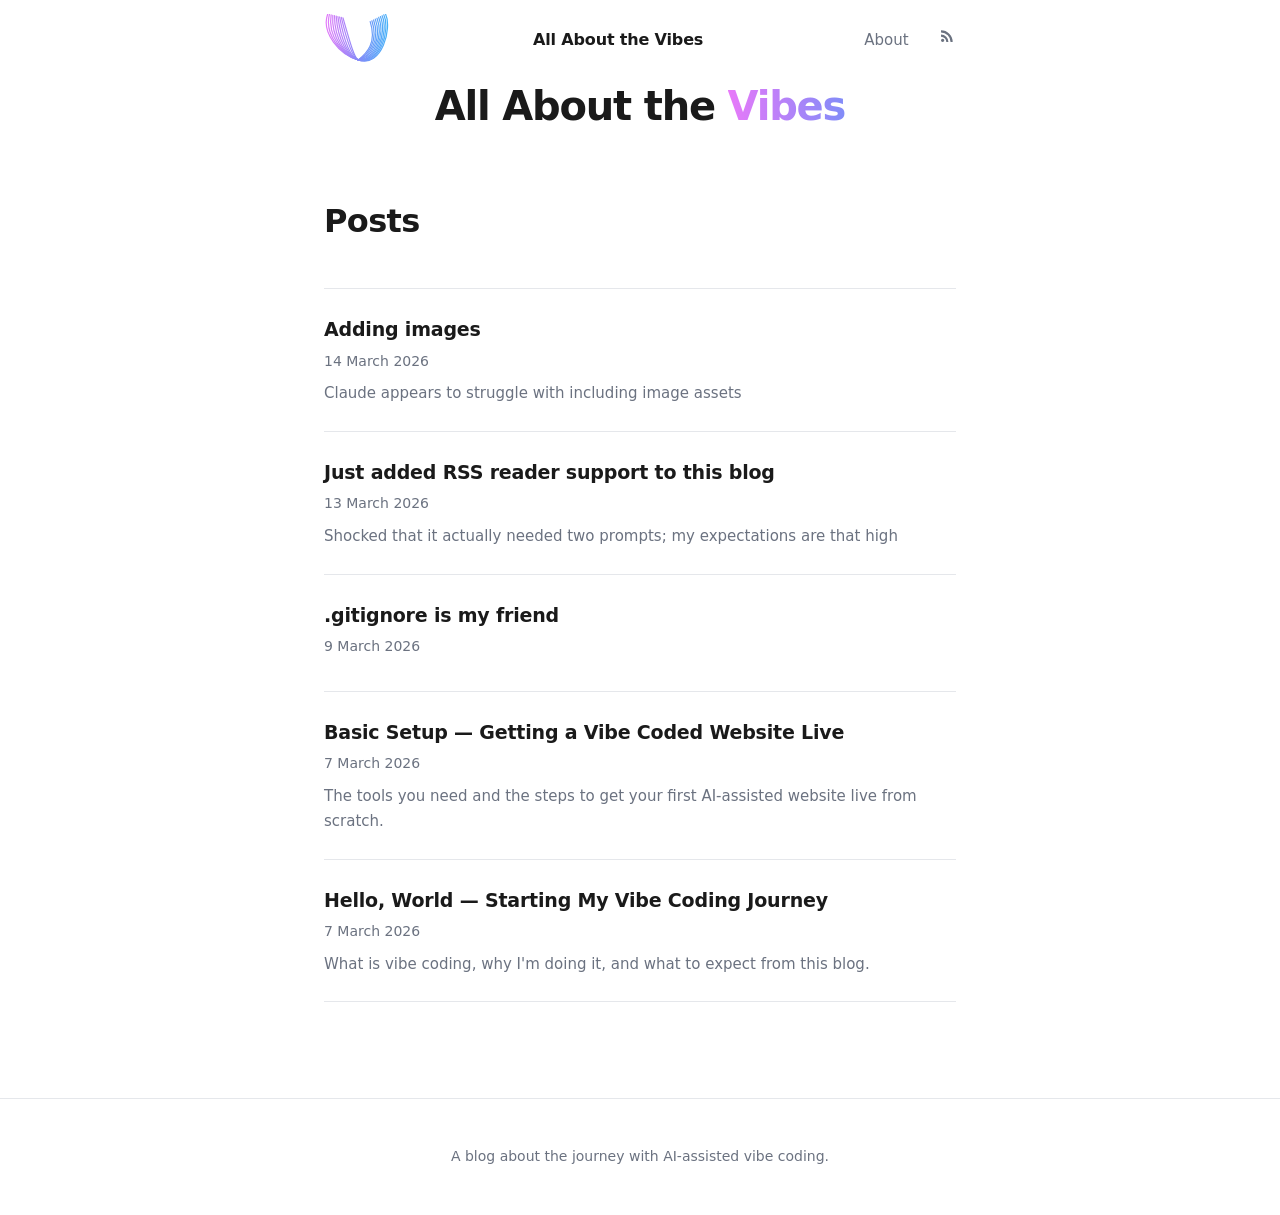
==== index.html @ de1a643d "Revert "Updated branding" This reverts commit 96439f54b0c8fb8f0fc522e39247c77b1d1c86d6." ====
<!doctype html>
<html lang="en">
  <head>
    <meta charset="utf-8" />
    <meta name="viewport" content="width=device-width, initial-scale=1" />
    <title>All About the Vibes</title>
    <link rel="stylesheet" href="/assets/css/styles.css">
    <link rel="alternate" type="application/rss+xml" title="All About the Vibes" href="/feed.xml">
  </head>
  <body>
    <header id="site-header" class="header--expanded">
      <!-- Top bar: V mark (left), site name when collapsed (centre), nav (right) -->
      <div class="header-bar">
        <a href="/" class="logo-mark" aria-label="All About the Vibes">
          <svg class="v-mark" viewBox="0 0 84 60" fill="none" xmlns="http://www.w3.org/2000/svg" aria-hidden="true">
            <defs>
              <linearGradient id="vg" x1="0" y1="0" x2="84" y2="0" gradientUnits="userSpaceOnUse">
                <stop offset="0%" stop-color="#e879f9"/>
                <stop offset="50%" stop-color="#818cf8"/>
                <stop offset="100%" stop-color="#38bdf8"/>
              </linearGradient>
            </defs>
            <!-- Left arm leans outward; right arm has S-curve — asymmetric handwritten V -->
            <path d="M4,0 C-4,22 18,48 40,54 C68,64 80,16 72,0" stroke="url(#vg)" stroke-width="1.4" stroke-linecap="round"/>
            <path d="M6,0.5 C0,24 20,48.5 40,54 C66,62 78,18 70,1" stroke="url(#vg)" stroke-width="1.4" stroke-linecap="round"/>
            <path d="M8,1 C4,26 22,49 40,54 C64,60 76,20 68,2" stroke="url(#vg)" stroke-width="1.4" stroke-linecap="round"/>
            <path d="M10,1.5 C8,28 24,49.5 40,54 C62,58 74,22 66,3" stroke="url(#vg)" stroke-width="1.4" stroke-linecap="round"/>
            <path d="M12,2 C12,30 26,50 40,54 C60,56 72,24 64,4" stroke="url(#vg)" stroke-width="1.4" stroke-linecap="round"/>
            <path d="M14,2.5 C16,32 28,50.5 40,54 C58,54 70,26 62,5" stroke="url(#vg)" stroke-width="1.4" stroke-linecap="round"/>
            <path d="M16,3 C20,34 30,51 40,54 C56,52 68,28 60,6" stroke="url(#vg)" stroke-width="1.4" stroke-linecap="round"/>
            <path d="M18,3.5 C24,36 32,51.5 40,54 C54,50 66,30 58,7" stroke="url(#vg)" stroke-width="1.4" stroke-linecap="round"/>
            <path d="M20,4 C28,38 34,52 40,54 C52,48 64,32 56,8" stroke="url(#vg)" stroke-width="1.4" stroke-linecap="round"/>
            <path d="M22,4.5 C32,40 36,52.5 40,54 C50,46 62,34 54,9" stroke="url(#vg)" stroke-width="1.4" stroke-linecap="round"/>
          </svg>
        </a>
        <span class="header-bar-title">All About the Vibes</span>
        <nav>
          <a href="/about/">About</a>
          <a href="/feed.xml" class="rss-link" title="RSS Feed" aria-label="RSS Feed">
            <svg xmlns="http://www.w3.org/2000/svg" width="18" height="18" viewBox="0 0 24 24" fill="currentColor" aria-hidden="true">
              <path d="M6.18 15.64a2.18 2.18 0 0 1 2.18 2.18C8.36 19.01 7.38 20 6.18 20C4.98 20 4 19.01 4 17.82a2.18 2.18 0 0 1 2.18-2.18M4 4.44A15.56 15.56 0 0 1 19.56 20h-2.83A12.73 12.73 0 0 0 4 7.27V4.44m0 5.66a9.9 9.9 0 0 1 9.9 9.9h-2.83A7.07 7.07 0 0 0 4 12.93V10.1z"/>
            </svg>
          </a>
        </nav>
      </div>
      <!-- Hero title — visible when expanded, collapses on scroll -->
      <div class="header-hero">
        <a href="/" class="site-title-large">All About the <span class="vibes-word">Vibes</span></a>
      </div>
    </header>

    <main class="container">
      <h1 class="page-heading">Posts</h1>
      <ul class="post-list" id="post-list">
        <li class="loading">Loading posts...</li>
      </ul>
    </main>

    <footer>
      <p>A blog about the journey with AI-assisted vibe coding.</p>
    </footer>

    <script>
      async function loadPosts() {
        const list = document.getElementById('post-list');
        try {
          const res = await fetch('/posts/index.json');
          if (!res.ok) throw new Error('Failed to load posts');
          const posts = await res.json();

          if (posts.length === 0) {
            list.innerHTML = '<li class="loading">No posts yet.</li>';
            return;
          }

          list.innerHTML = posts.map(post => `
            <li>
              <a href="/post/?slug=${encodeURIComponent(post.slug)}">
                <p class="post-title">${escapeHtml(post.title)}</p>
                <p class="post-meta">${formatDate(post.date)}</p>
                ${post.description ? `<p class="post-description">${escapeHtml(post.description)}</p>` : ''}
              </a>
            </li>
          `).join('');
        } catch (err) {
          list.innerHTML = '<li class="error">Could not load posts.</li>';
        }
      }

      function formatDate(dateStr) {
        const d = new Date(dateStr + 'T00:00:00');
        return d.toLocaleDateString('en-GB', { year: 'numeric', month: 'long', day: 'numeric' });
      }

      function escapeHtml(str) {
        return str.replace(/&/g, '&amp;').replace(/</g, '&lt;').replace(/>/g, '&gt;').replace(/"/g, '&quot;');
      }

      loadPosts();
    </script>

    <script>
      (function () {
        var header = document.getElementById('site-header');
        window.addEventListener('scroll', function () {
          if (window.scrollY > 30) {
            header.classList.add('header--collapsed');
            header.classList.remove('header--expanded');
          } else {
            header.classList.remove('header--collapsed');
            header.classList.add('header--expanded');
          }
        }, { passive: true });
      })();
    </script>
  </body>
</html>
---- assets/css/styles.css ----
*, *::before, *::after { box-sizing: border-box; }

:root {
  --bg: #ffffff;
  --text: #1a1a1a;
  --muted: #6b7280;
  --accent: #2563eb;
  --border: #e5e7eb;
  --max-width: 680px;
}

body {
  font-family: system-ui, -apple-system, sans-serif;
  background: var(--bg);
  color: var(--text);
  margin: 0;
  padding: 0;
  line-height: 1.7;
  font-size: 1.0625rem;
}

/* Layout */
.container {
  max-width: var(--max-width);
  margin: 0 auto;
  padding: 2rem 1.5rem;
}

/* Header / Nav */
header {
  border-bottom: 1px solid var(--border);
  margin-bottom: 3rem;
}

header .container {
  display: flex;
  align-items: center;
  justify-content: space-between;
  padding-top: 1.25rem;
  padding-bottom: 1.25rem;
}

.site-title {
  display: inline-flex;
  align-items: center;
  gap: 0.5rem;
  font-size: 1rem;
  font-weight: 700;
  color: var(--text);
  text-decoration: none;
  letter-spacing: -0.01em;
}

.v-mark {
  flex-shrink: 0;
  width: 36px;
  height: 26px;
  transition: width 0.4s ease, height 0.4s ease;
  animation: v-glow 5s ease-in-out infinite;
}

@keyframes v-glow {
  0%, 100% { filter: drop-shadow(0 0 2px rgba(232, 121, 249, 0.3)); }
  50%       { filter: drop-shadow(0 0 5px rgba(56, 189, 248, 0.4)); }
}

nav a {
  color: var(--muted);
  text-decoration: none;
  font-size: 0.9375rem;
  margin-left: 1.5rem;
  transition: color 0.15s;
}

nav a:hover { color: var(--text); }

.rss-link {
  display: inline-flex;
  align-items: center;
  color: var(--muted);
}

.rss-link:hover { color: #f26522; }

/* Post list */
.post-list {
  list-style: none;
  padding: 0;
  margin: 0;
}

.post-list li {
  padding: 1.5rem 0;
  border-bottom: 1px solid var(--border);
}

.post-list li:first-child { border-top: 1px solid var(--border); }

.post-list a {
  text-decoration: none;
  color: var(--text);
}

.post-list a:hover .post-title { color: var(--accent); }

.post-title {
  font-size: 1.1875rem;
  font-weight: 600;
  margin: 0 0 0.25rem;
  letter-spacing: -0.01em;
  transition: color 0.15s;
}

.post-meta {
  font-size: 0.875rem;
  color: var(--muted);
  margin: 0 0 0.5rem;
}

.post-description {
  font-size: 0.9375rem;
  color: var(--muted);
  margin: 0;
}

/* Single post */
.post-header {
  margin-bottom: 2.5rem;
}

.post-header h1 {
  font-size: 2rem;
  font-weight: 700;
  letter-spacing: -0.02em;
  margin: 0 0 0.5rem;
  line-height: 1.25;
}

.post-header .post-meta {
  font-size: 0.9375rem;
}

/* Prose / markdown content */
.prose h1, .prose h2, .prose h3, .prose h4 {
  font-weight: 700;
  letter-spacing: -0.01em;
  line-height: 1.3;
  margin-top: 2em;
  margin-bottom: 0.5em;
}

.prose h2 { font-size: 1.375rem; }
.prose h3 { font-size: 1.125rem; }

.prose p { margin: 0 0 1.25em; }

.prose a { color: var(--accent); }

.prose code {
  font-family: 'Menlo', 'Monaco', 'Consolas', monospace;
  font-size: 0.875em;
  background: #f3f4f6;
  padding: 0.15em 0.4em;
  border-radius: 4px;
}

.prose pre {
  background: #f3f4f6;
  border-radius: 8px;
  padding: 1.25rem;
  overflow-x: auto;
  margin: 0 0 1.25em;
}

.prose pre code {
  background: none;
  padding: 0;
  font-size: 0.875rem;
}

.prose blockquote {
  border-left: 3px solid var(--border);
  margin: 0 0 1.25em;
  padding: 0.25em 0 0.25em 1.25em;
  color: var(--muted);
}

.prose ul, .prose ol {
  padding-left: 1.5em;
  margin: 0 0 1.25em;
}

.prose li { margin-bottom: 0.3em; }

.prose img {
  max-width: 100%;
  border-radius: 8px;
}

.prose hr {
  border: none;
  border-top: 1px solid var(--border);
  margin: 2em 0;
}

/* Back link */
.back-link {
  display: inline-block;
  font-size: 0.9375rem;
  color: var(--muted);
  text-decoration: none;
  margin-bottom: 2rem;
  transition: color 0.15s;
}

.back-link:hover { color: var(--text); }

/* Page heading */
.page-heading {
  font-size: 2rem;
  font-weight: 700;
  letter-spacing: -0.02em;
  margin: 0 0 2.5rem;
}

/* Loading / error states */
.loading, .error {
  color: var(--muted);
  font-size: 0.9375rem;
}

/* Footer */
footer {
  border-top: 1px solid var(--border);
  margin-top: 4rem;
  padding: 2rem 0;
  text-align: center;
  font-size: 0.875rem;
  color: var(--muted);
}

/* ============================================================
   Expanding homepage header
   ============================================================ */

#site-header {
  position: sticky;
  top: 0;
  z-index: 100;
  background: var(--bg);
  margin-bottom: 0;
  border-bottom: 1px solid transparent;
  transition: border-color 0.35s ease;
}

#site-header.header--collapsed {
  border-bottom-color: var(--border);
}

.header-bar {
  display: flex;
  align-items: center;
  justify-content: space-between;
  max-width: var(--max-width);
  margin: 0 auto;
  padding: 0.875rem 1.5rem;
}

.logo-mark {
  display: inline-flex;
  align-items: center;
  text-decoration: none;
  flex-shrink: 0;
}

.header-bar-title {
  flex: 1;
  text-align: center;
  font-size: 1rem;
  font-weight: 700;
  color: var(--text);
  letter-spacing: -0.01em;
  opacity: 0;
  pointer-events: none;
  transition: opacity 0.25s ease;
  white-space: nowrap;
}

#site-header.header--collapsed .header-bar-title {
  opacity: 1;
  pointer-events: auto;
}

.header-hero {
  overflow: hidden;
  max-height: 140px;
  opacity: 1;
  display: flex;
  justify-content: center;
  padding: 0.25rem 1.5rem 2rem;
  transition: max-height 0.45s ease, opacity 0.3s ease, padding 0.45s ease;
}

#site-header.header--collapsed .header-hero {
  max-height: 0;
  opacity: 0;
  padding-top: 0;
  padding-bottom: 0;
}

/* V mark large in expanded state */
#site-header .v-mark {
  width: 72px;
  height: 51px;
}

#site-header.header--collapsed .v-mark {
  width: 36px;
  height: 26px;
}

/* Hero title */
.site-title-large {
  font-size: clamp(1.875rem, 6vw, 2.5rem);
  font-weight: 800;
  letter-spacing: -0.03em;
  line-height: 1.15;
  color: var(--text);
  text-decoration: none;
  display: block;
  text-align: center;
}

/* "Vibes" gradient text with load shimmer */
.vibes-word {
  background: linear-gradient(90deg, #e879f9 0%, #818cf8 50%, #38bdf8 100%);
  background-size: 200% auto;
  -webkit-background-clip: text;
  -webkit-text-fill-color: transparent;
  background-clip: text;
  animation: text-shimmer 2s ease-out forwards;
}

@keyframes text-shimmer {
  from { background-position: 200% center; }
  to   { background-position: 0% center; }
}
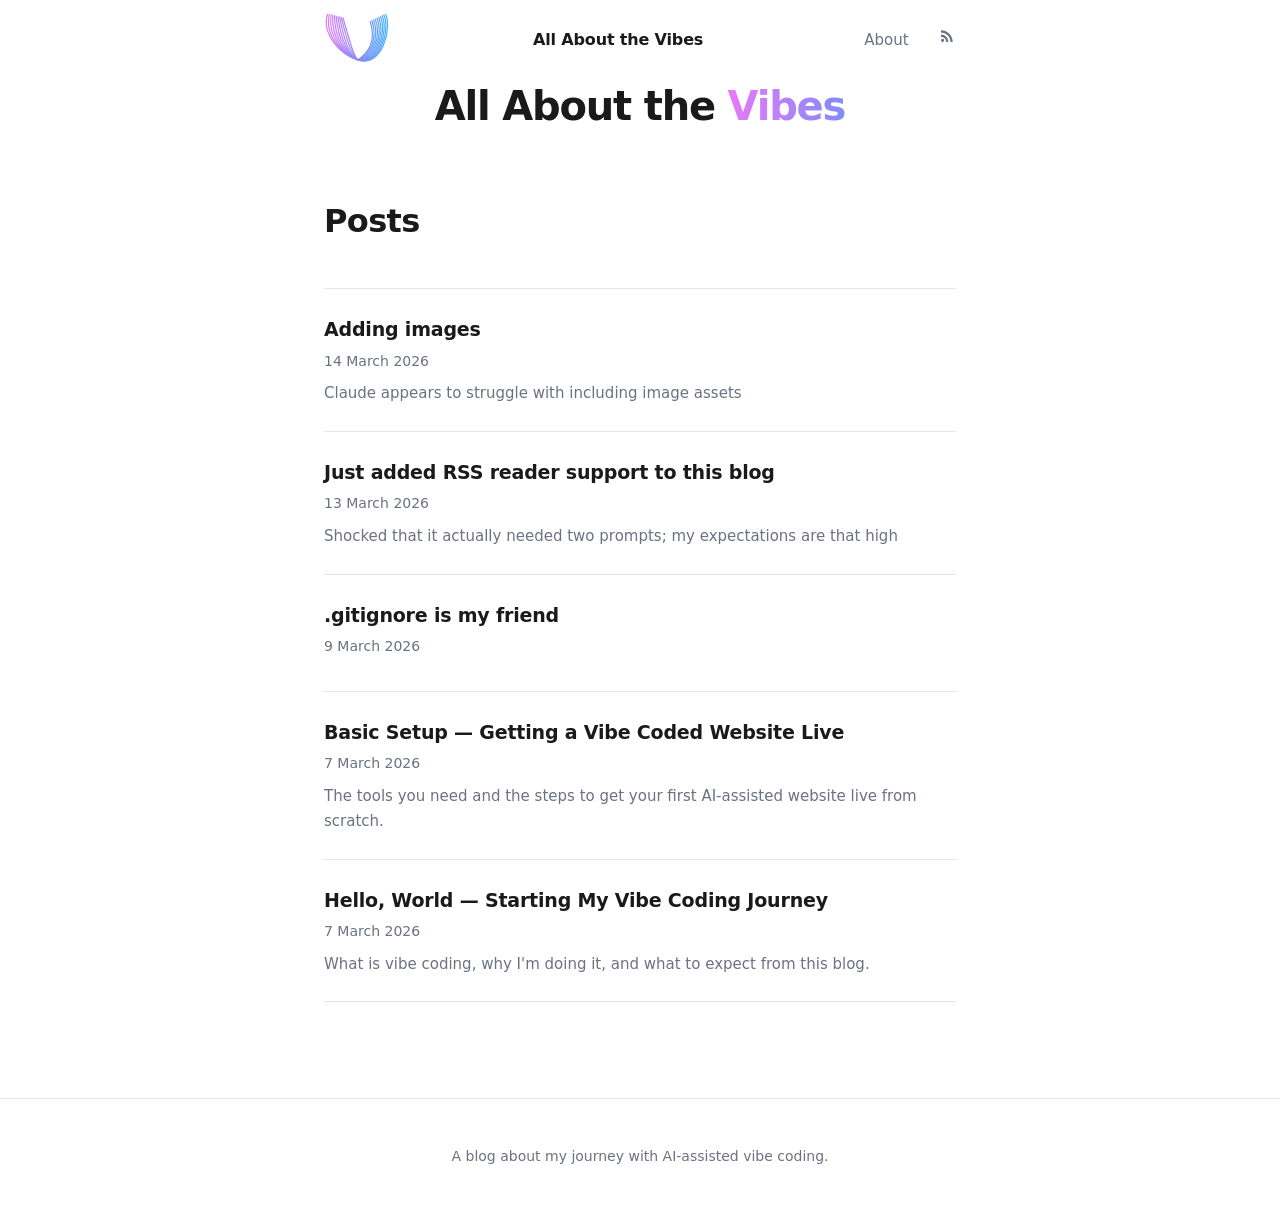
==== commit fe5565c7: "updated tagline" ====
--- a/index.html
+++ b/index.html
@@ -6,6 +6,7 @@
     <title>All About the Vibes</title>
     <link rel="stylesheet" href="/assets/css/styles.css">
     <link rel="alternate" type="application/rss+xml" title="All About the Vibes" href="/feed.xml">
+    <link rel="icon" type="image/svg+xml" href="/favicon.svg">
   </head>
   <body>
     <header id="site-header" class="header--expanded">
@@ -57,7 +58,7 @@
     </main>
 
     <footer>
-      <p>A blog about the journey with AI-assisted vibe coding.</p>
+      <p>A blog about my journey with AI-assisted vibe coding.</p>
     </footer>
 
     <script>
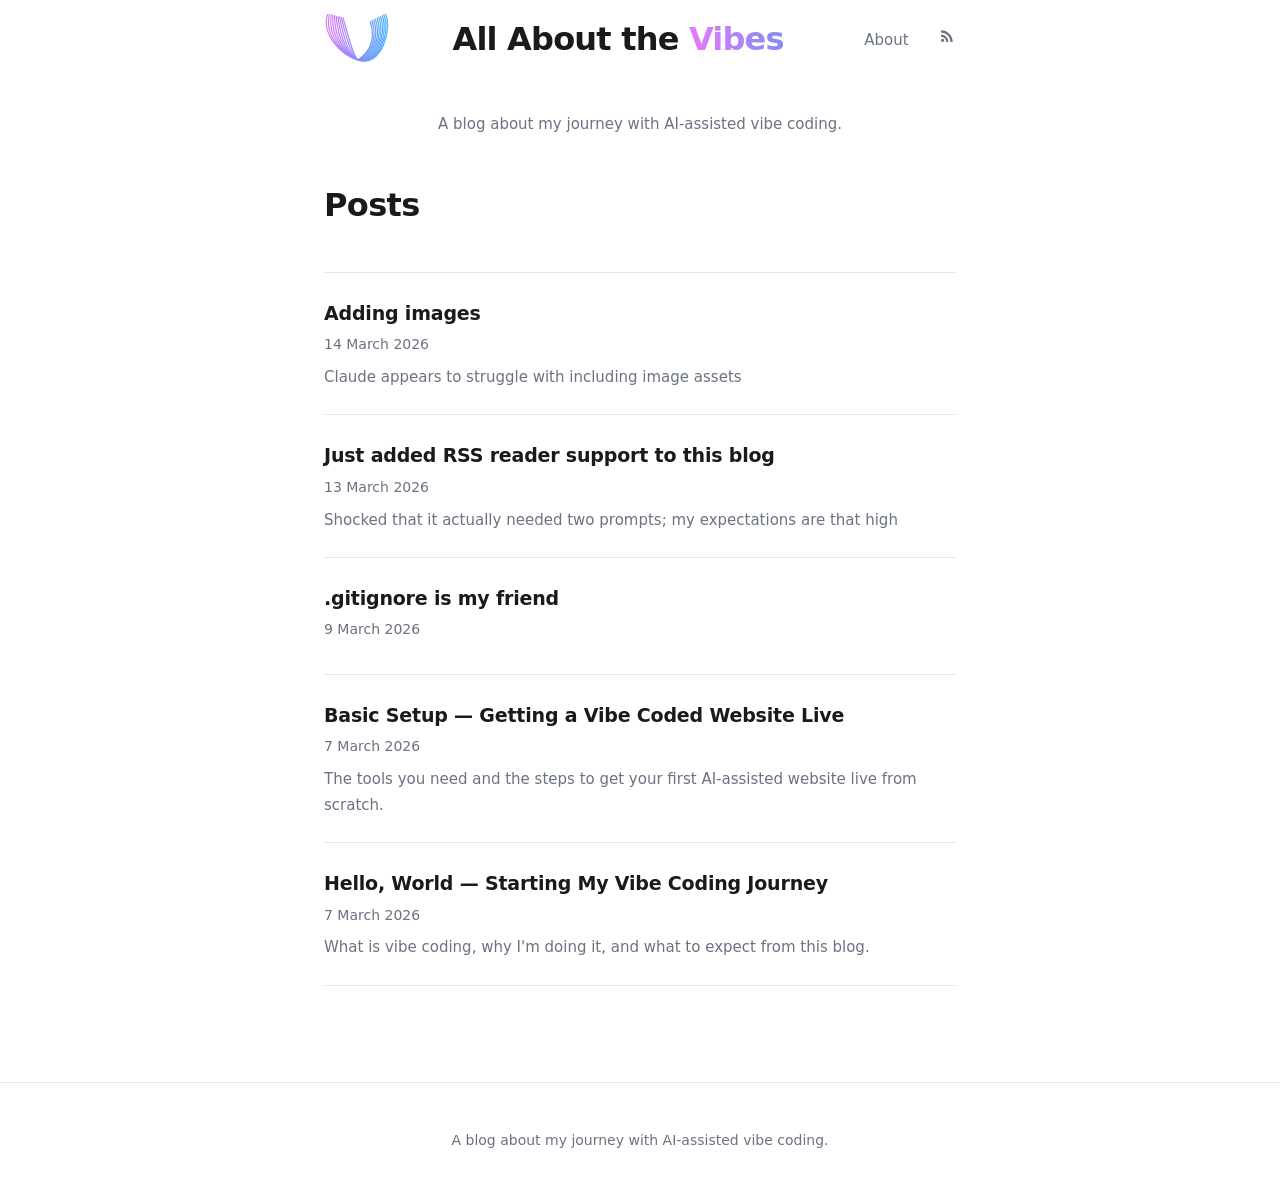
==== commit eec11032: "Fixing branding on homepage The way the title, tagline appear and the scrolling" ====
--- a/index.html
+++ b/index.html
@@ -10,7 +10,6 @@
   </head>
   <body>
     <header id="site-header" class="header--expanded">
-      <!-- Top bar: V mark (left), site name when collapsed (centre), nav (right) -->
       <div class="header-bar">
         <a href="/" class="logo-mark" aria-label="All About the Vibes">
           <svg class="v-mark" viewBox="0 0 84 60" fill="none" xmlns="http://www.w3.org/2000/svg" aria-hidden="true">
@@ -34,7 +33,7 @@
             <path d="M22,4.5 C32,40 36,52.5 40,54 C50,46 62,34 54,9" stroke="url(#vg)" stroke-width="1.4" stroke-linecap="round"/>
           </svg>
         </a>
-        <span class="header-bar-title">All About the Vibes</span>
+        <a href="/" class="site-title-center">All About the <span class="vibes-word">Vibes</span></a>
         <nav>
           <a href="/about/">About</a>
           <a href="/feed.xml" class="rss-link" title="RSS Feed" aria-label="RSS Feed">
@@ -44,13 +43,10 @@
           </a>
         </nav>
       </div>
-      <!-- Hero title — visible when expanded, collapses on scroll -->
-      <div class="header-hero">
-        <a href="/" class="site-title-large">All About the <span class="vibes-word">Vibes</span></a>
-      </div>
     </header>
 
     <main class="container">
+      <p class="site-tagline">A blog about my journey with AI-assisted vibe coding.</p>
       <h1 class="page-heading">Posts</h1>
       <ul class="post-list" id="post-list">
         <li class="loading">Loading posts...</li>
@@ -104,7 +100,7 @@
       (function () {
         var header = document.getElementById('site-header');
         window.addEventListener('scroll', function () {
-          if (window.scrollY > 30) {
+          if (window.scrollY > 60) {
             header.classList.add('header--collapsed');
             header.classList.remove('header--expanded');
           } else {
--- a/assets/css/styles.css
+++ b/assets/css/styles.css
@@ -215,6 +215,14 @@
 
 .back-link:hover { color: var(--text); }
 
+/* Homepage tagline */
+.site-tagline {
+  text-align: center;
+  font-size: 0.9375rem;
+  color: var(--muted);
+  margin: 0 0 2.5rem;
+}
+
 /* Page heading */
 .page-heading {
   font-size: 2rem;
@@ -273,45 +281,29 @@
   flex-shrink: 0;
 }
 
-.header-bar-title {
+/* Single title — centred in header bar, shrinks on scroll */
+.site-title-center {
   flex: 1;
   text-align: center;
+  font-size: clamp(1.5rem, 3.5vw, 2rem);
+  font-weight: 800;
+  letter-spacing: -0.025em;
+  line-height: 1.15;
+  color: var(--text);
+  text-decoration: none;
+  white-space: nowrap;
+  transition: font-size 0.45s cubic-bezier(0.4, 0, 0.2, 1);
+}
+
+#site-header.header--collapsed .site-title-center {
   font-size: 1rem;
-  font-weight: 700;
-  color: var(--text);
-  letter-spacing: -0.01em;
-  opacity: 0;
-  pointer-events: none;
-  transition: opacity 0.25s ease;
-  white-space: nowrap;
-}
-
-#site-header.header--collapsed .header-bar-title {
-  opacity: 1;
-  pointer-events: auto;
-}
-
-.header-hero {
-  overflow: hidden;
-  max-height: 140px;
-  opacity: 1;
-  display: flex;
-  justify-content: center;
-  padding: 0.25rem 1.5rem 2rem;
-  transition: max-height 0.45s ease, opacity 0.3s ease, padding 0.45s ease;
-}
-
-#site-header.header--collapsed .header-hero {
-  max-height: 0;
-  opacity: 0;
-  padding-top: 0;
-  padding-bottom: 0;
 }
 
 /* V mark large in expanded state */
 #site-header .v-mark {
   width: 72px;
   height: 51px;
+  transition: width 0.45s cubic-bezier(0.4, 0, 0.2, 1), height 0.45s cubic-bezier(0.4, 0, 0.2, 1);
 }
 
 #site-header.header--collapsed .v-mark {
@@ -319,19 +311,7 @@
   height: 26px;
 }
 
-/* Hero title */
-.site-title-large {
-  font-size: clamp(1.875rem, 6vw, 2.5rem);
-  font-weight: 800;
-  letter-spacing: -0.03em;
-  line-height: 1.15;
-  color: var(--text);
-  text-decoration: none;
-  display: block;
-  text-align: center;
-}
-
-/* "Vibes" gradient text with load shimmer */
+/* "Vibes" gradient text with load shimmer, fades to plain on scroll */
 .vibes-word {
   background: linear-gradient(90deg, #e879f9 0%, #818cf8 50%, #38bdf8 100%);
   background-size: 200% auto;
@@ -339,6 +319,11 @@
   -webkit-text-fill-color: transparent;
   background-clip: text;
   animation: text-shimmer 2s ease-out forwards;
+  transition: -webkit-text-fill-color 0.45s ease;
+}
+
+#site-header.header--collapsed .vibes-word {
+  -webkit-text-fill-color: var(--text);
 }
 
 @keyframes text-shimmer {
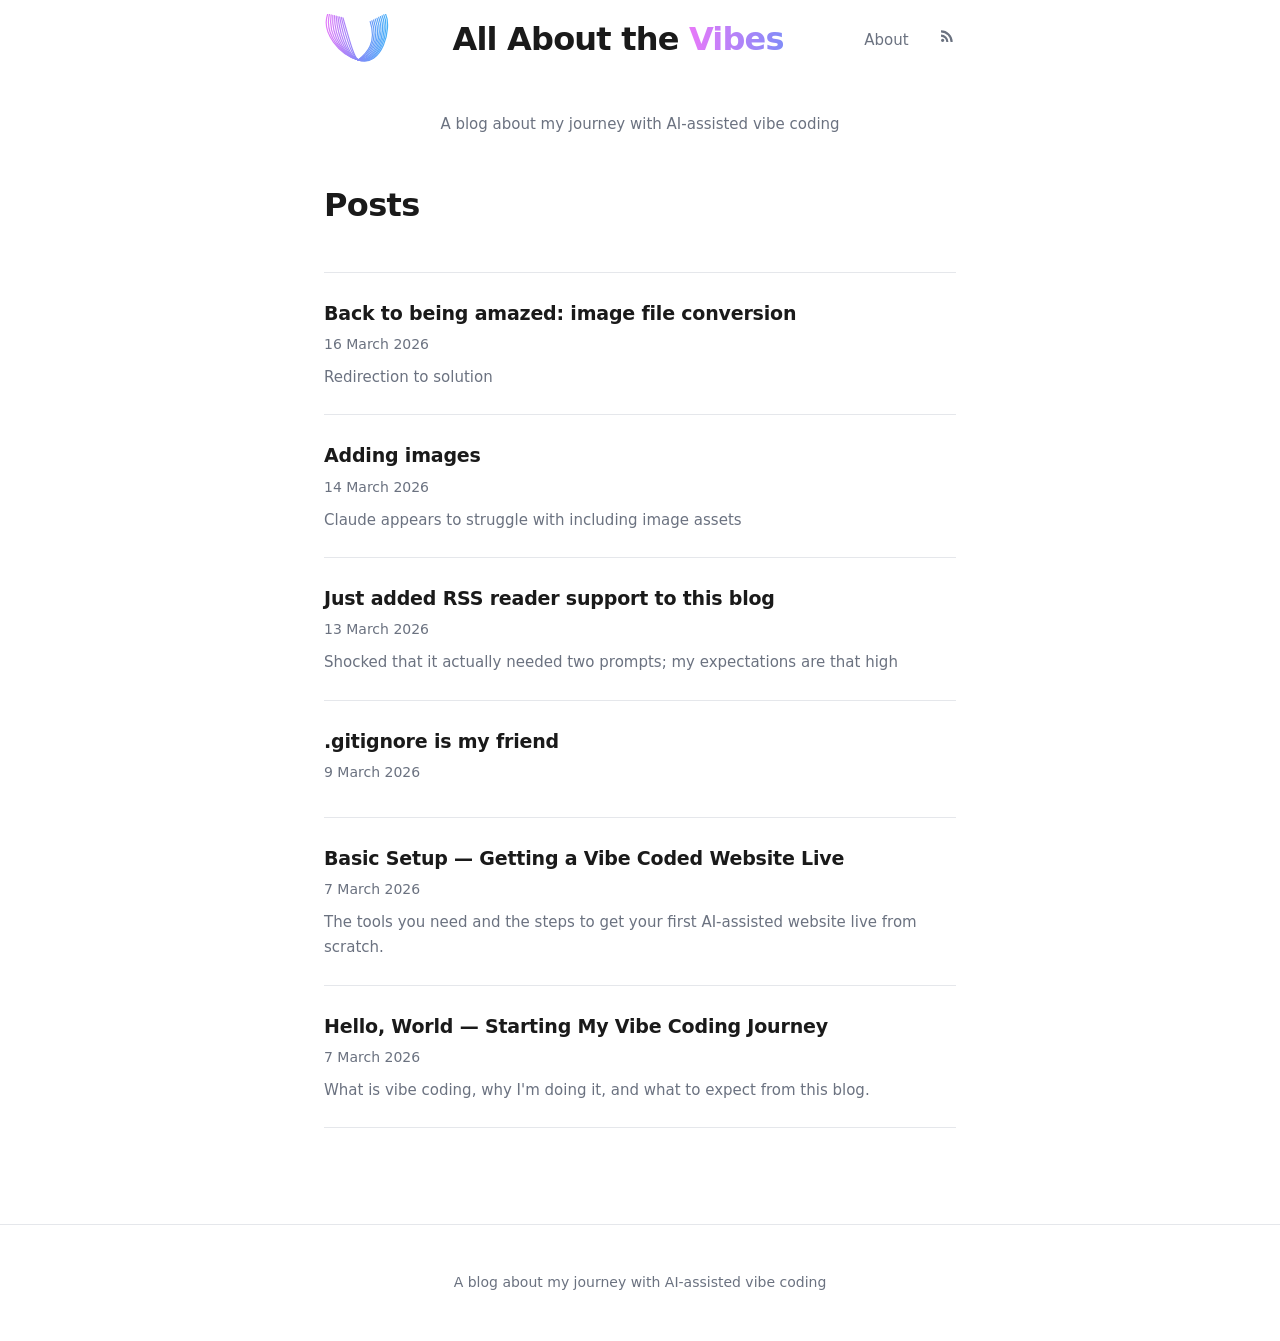
==== commit d7ad8eaf: "removed fullstop" ====
--- a/index.html
+++ b/index.html
@@ -46,7 +46,7 @@
     </header>
 
     <main class="container">
-      <p class="site-tagline">A blog about my journey with AI-assisted vibe coding.</p>
+      <p class="site-tagline">A blog about my journey with AI-assisted vibe coding</p>
       <h1 class="page-heading">Posts</h1>
       <ul class="post-list" id="post-list">
         <li class="loading">Loading posts...</li>
@@ -54,7 +54,7 @@
     </main>
 
     <footer>
-      <p>A blog about my journey with AI-assisted vibe coding.</p>
+      <p>A blog about my journey with AI-assisted vibe coding</p>
     </footer>
 
     <script>
--- a/assets/css/styles.css
+++ b/assets/css/styles.css
@@ -28,6 +28,10 @@
 
 /* Header / Nav */
 header {
+  position: sticky;
+  top: 0;
+  z-index: 100;
+  background: var(--bg);
   border-bottom: 1px solid var(--border);
   margin-bottom: 3rem;
 }
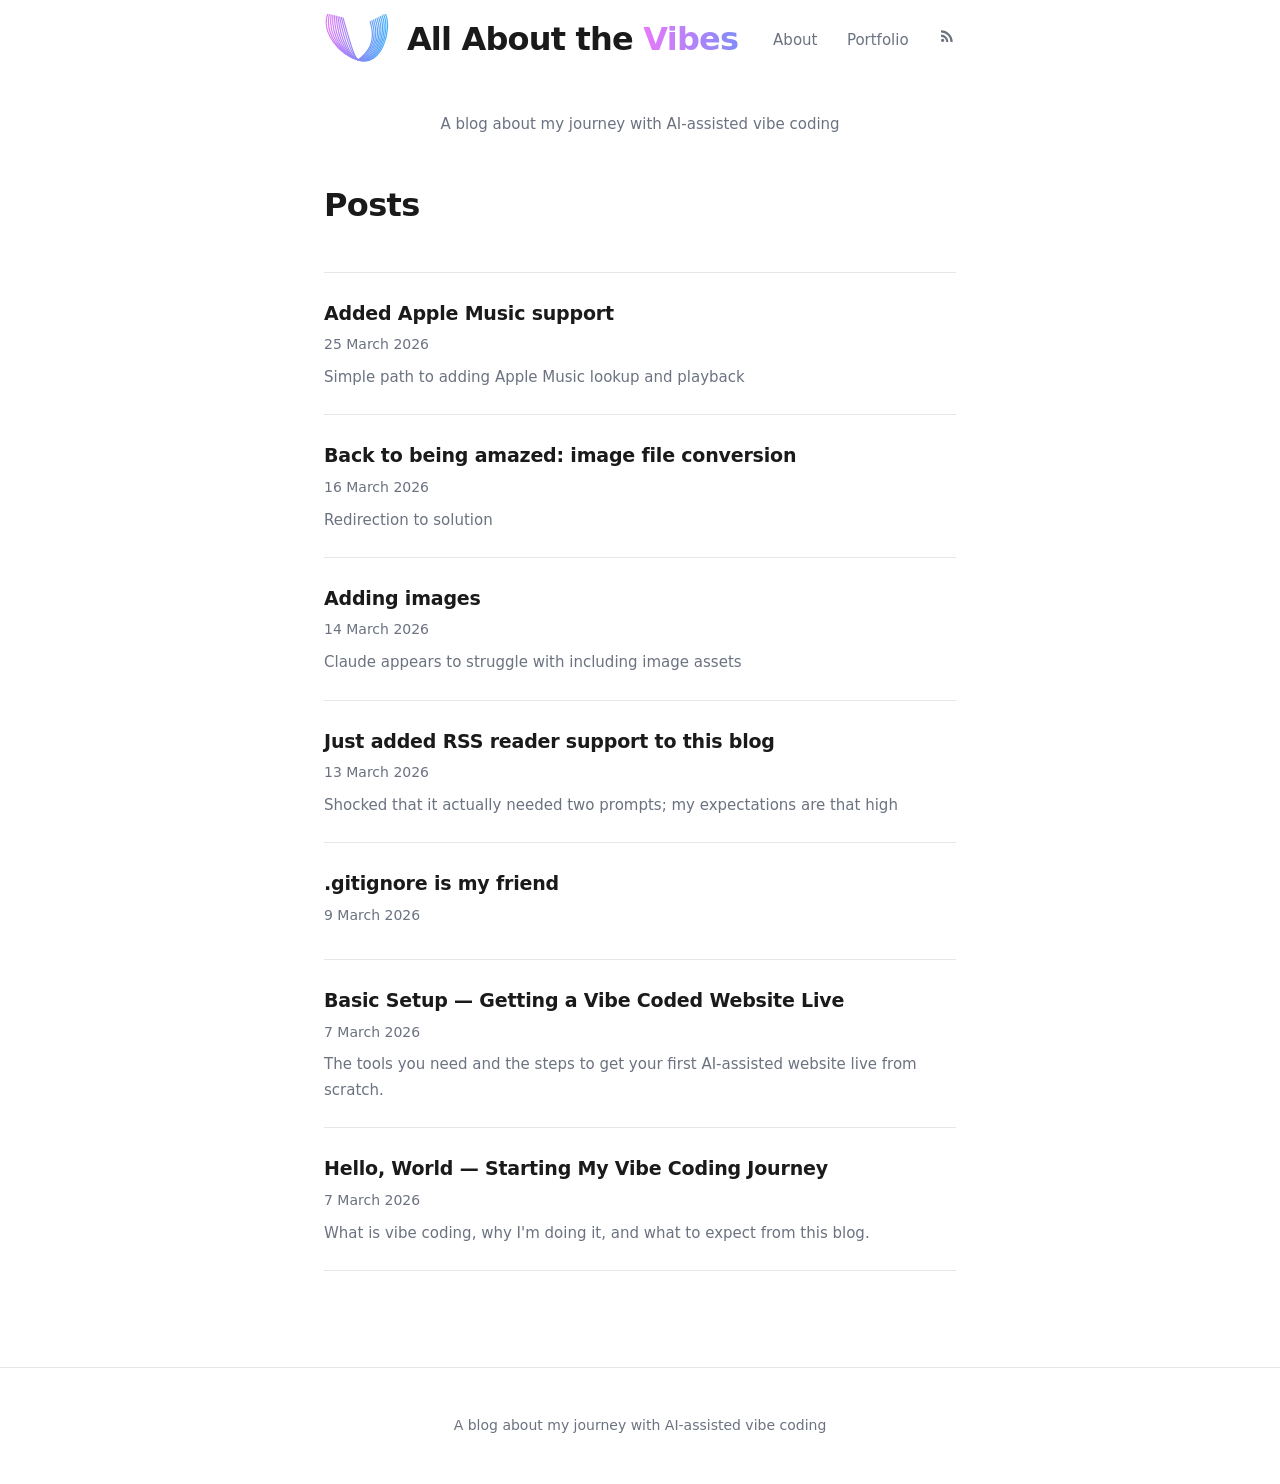
==== commit 6bfa0eff: "Added Portfolio and Projects" ====
--- a/index.html
+++ b/index.html
@@ -3,6 +3,7 @@
   <head>
     <meta charset="utf-8" />
     <meta name="viewport" content="width=device-width, initial-scale=1" />
+    <meta name="color-scheme" content="light dark" />
     <title>All About the Vibes</title>
     <link rel="stylesheet" href="/assets/css/styles.css">
     <link rel="alternate" type="application/rss+xml" title="All About the Vibes" href="/feed.xml">
@@ -36,6 +37,7 @@
         <a href="/" class="site-title-center">All About the <span class="vibes-word">Vibes</span></a>
         <nav>
           <a href="/about/">About</a>
+          <a href="/portfolio/">Portfolio</a>
           <a href="/feed.xml" class="rss-link" title="RSS Feed" aria-label="RSS Feed">
             <svg xmlns="http://www.w3.org/2000/svg" width="18" height="18" viewBox="0 0 24 24" fill="currentColor" aria-hidden="true">
               <path d="M6.18 15.64a2.18 2.18 0 0 1 2.18 2.18C8.36 19.01 7.38 20 6.18 20C4.98 20 4 19.01 4 17.82a2.18 2.18 0 0 1 2.18-2.18M4 4.44A15.56 15.56 0 0 1 19.56 20h-2.83A12.73 12.73 0 0 0 4 7.27V4.44m0 5.66a9.9 9.9 0 0 1 9.9 9.9h-2.83A7.07 7.07 0 0 0 4 12.93V10.1z"/>
--- a/assets/css/styles.css
+++ b/assets/css/styles.css
@@ -1,12 +1,25 @@
 *, *::before, *::after { box-sizing: border-box; }
 
 :root {
-  --bg: #ffffff;
-  --text: #1a1a1a;
-  --muted: #6b7280;
-  --accent: #2563eb;
-  --border: #e5e7eb;
+  color-scheme: light dark;
+  --bg:      #ffffff;
+  --text:    #1a1a1a;
+  --muted:   #6b7280;
+  --accent:  #2563eb;
+  --border:  #e5e7eb;
+  --code-bg: #f3f4f6;
   --max-width: 680px;
+}
+
+@media (prefers-color-scheme: dark) {
+  :root {
+    --bg:      #0f172a;  /* slate-900 — cool dark, not pure black */
+    --text:    #e2e8f0;  /* slate-200 — soft off-white */
+    --muted:   #94a3b8;  /* slate-400 — readable secondary text */
+    --accent:  #60a5fa;  /* blue-400  — vivid enough on dark bg */
+    --border:  #1e293b;  /* slate-800 — very subtle dividers */
+    --code-bg: #1e293b;  /* slate-800 — code/pre blocks */
+  }
 }
 
 body {
@@ -68,6 +81,13 @@
   50%       { filter: drop-shadow(0 0 5px rgba(56, 189, 248, 0.4)); }
 }
 
+@media (prefers-color-scheme: dark) {
+  @keyframes v-glow {
+    0%, 100% { filter: drop-shadow(0 0 4px rgba(232, 121, 249, 0.55)); }
+    50%       { filter: drop-shadow(0 0 9px rgba(56, 189, 248, 0.65)); }
+  }
+}
+
 nav a {
   color: var(--muted);
   text-decoration: none;
@@ -163,13 +183,13 @@
 .prose code {
   font-family: 'Menlo', 'Monaco', 'Consolas', monospace;
   font-size: 0.875em;
-  background: #f3f4f6;
+  background: var(--code-bg);
   padding: 0.15em 0.4em;
   border-radius: 4px;
 }
 
 .prose pre {
-  background: #f3f4f6;
+  background: var(--code-bg);
   border-radius: 8px;
   padding: 1.25rem;
   overflow-x: auto;
@@ -250,6 +270,185 @@
   font-size: 0.875rem;
   color: var(--muted);
 }
+
+/* ============================================================
+   Wide container (portfolio grid)
+   ============================================================ */
+
+.container--wide {
+  max-width: 960px;
+}
+
+/* ============================================================
+   Portfolio card grid
+   ============================================================ */
+
+.portfolio-grid {
+  display: grid;
+  grid-template-columns: repeat(auto-fill, minmax(280px, 1fr));
+  gap: 1.5rem;
+  list-style: none;
+  padding: 0;
+  margin: 0;
+}
+
+.project-card {
+  border: 1px solid var(--border);
+  border-radius: 12px;
+  overflow: hidden;
+  transition: transform 0.2s ease, box-shadow 0.2s ease;
+}
+
+.project-card:hover {
+  transform: translateY(-2px);
+  box-shadow: 0 8px 24px rgba(0, 0, 0, 0.08);
+}
+
+@media (prefers-color-scheme: dark) {
+  .project-card:hover {
+    box-shadow: 0 8px 24px rgba(0, 0, 0, 0.35);
+  }
+}
+
+.project-card a {
+  text-decoration: none;
+  color: var(--text);
+  display: flex;
+  flex-direction: column;
+  height: 100%;
+}
+
+.project-card-thumb {
+  aspect-ratio: 16 / 9;
+  width: 100%;
+  object-fit: cover;
+  display: block;
+}
+
+.project-card-thumb--placeholder {
+  aspect-ratio: 16 / 9;
+  background: linear-gradient(135deg, #e879f9 0%, #818cf8 50%, #38bdf8 100%);
+  opacity: 0.12;
+}
+
+.project-card-body {
+  padding: 1rem 1.25rem 1.25rem;
+  flex: 1;
+  display: flex;
+  flex-direction: column;
+  gap: 0.375rem;
+}
+
+.project-card-title {
+  font-size: 1.0625rem;
+  font-weight: 600;
+  letter-spacing: -0.01em;
+  margin: 0;
+  transition: color 0.15s;
+}
+
+.project-card:hover .project-card-title { color: var(--accent); }
+
+.project-card-desc {
+  font-size: 0.875rem;
+  color: var(--muted);
+  margin: 0;
+  line-height: 1.5;
+}
+
+.project-card-tags {
+  display: flex;
+  flex-wrap: wrap;
+  gap: 0.375rem;
+  margin-top: 0.5rem;
+}
+
+.tag {
+  font-size: 0.75rem;
+  color: var(--muted);
+  background: var(--code-bg);
+  border-radius: 4px;
+  padding: 0.15em 0.5em;
+  white-space: nowrap;
+}
+
+.status-badge {
+  display: inline-block;
+  font-size: 0.6875rem;
+  font-weight: 700;
+  padding: 0.2em 0.6em;
+  border-radius: 4px;
+  text-transform: uppercase;
+  letter-spacing: 0.05em;
+}
+
+.status-badge--live     { background: #dcfce7; color: #15803d; }
+.status-badge--progress { background: #fef9c3; color: #a16207; }
+.status-badge--archived { background: var(--code-bg); color: var(--muted); }
+
+@media (prefers-color-scheme: dark) {
+  .status-badge--live     { background: #14532d; color: #86efac; }
+  .status-badge--progress { background: #422006; color: #fde68a; }
+}
+
+/* ============================================================
+   Project detail page
+   ============================================================ */
+
+.project-hero {
+  width: 100%;
+  max-height: 420px;
+  object-fit: cover;
+  border-radius: 12px;
+  margin-bottom: 2rem;
+  display: block;
+}
+
+.project-header {
+  margin-bottom: 2rem;
+}
+
+.project-header h1 {
+  font-size: 2rem;
+  font-weight: 700;
+  letter-spacing: -0.02em;
+  margin: 0 0 1rem;
+  line-height: 1.25;
+}
+
+.project-meta-panel {
+  border: 1px solid var(--border);
+  border-radius: 10px;
+  padding: 1rem 1.25rem;
+  margin-bottom: 2.5rem;
+  display: grid;
+  gap: 0.625rem;
+}
+
+.meta-row {
+  display: grid;
+  grid-template-columns: 5.5rem 1fr;
+  gap: 0.5rem;
+  font-size: 0.9375rem;
+  align-items: baseline;
+}
+
+.meta-label {
+  font-size: 0.75rem;
+  font-weight: 700;
+  color: var(--muted);
+  text-transform: uppercase;
+  letter-spacing: 0.05em;
+}
+
+.meta-value { color: var(--text); }
+
+.meta-value a {
+  color: var(--accent);
+  text-decoration: none;
+}
+
+.meta-value a:hover { text-decoration: underline; }
 
 /* ============================================================
    Expanding homepage header
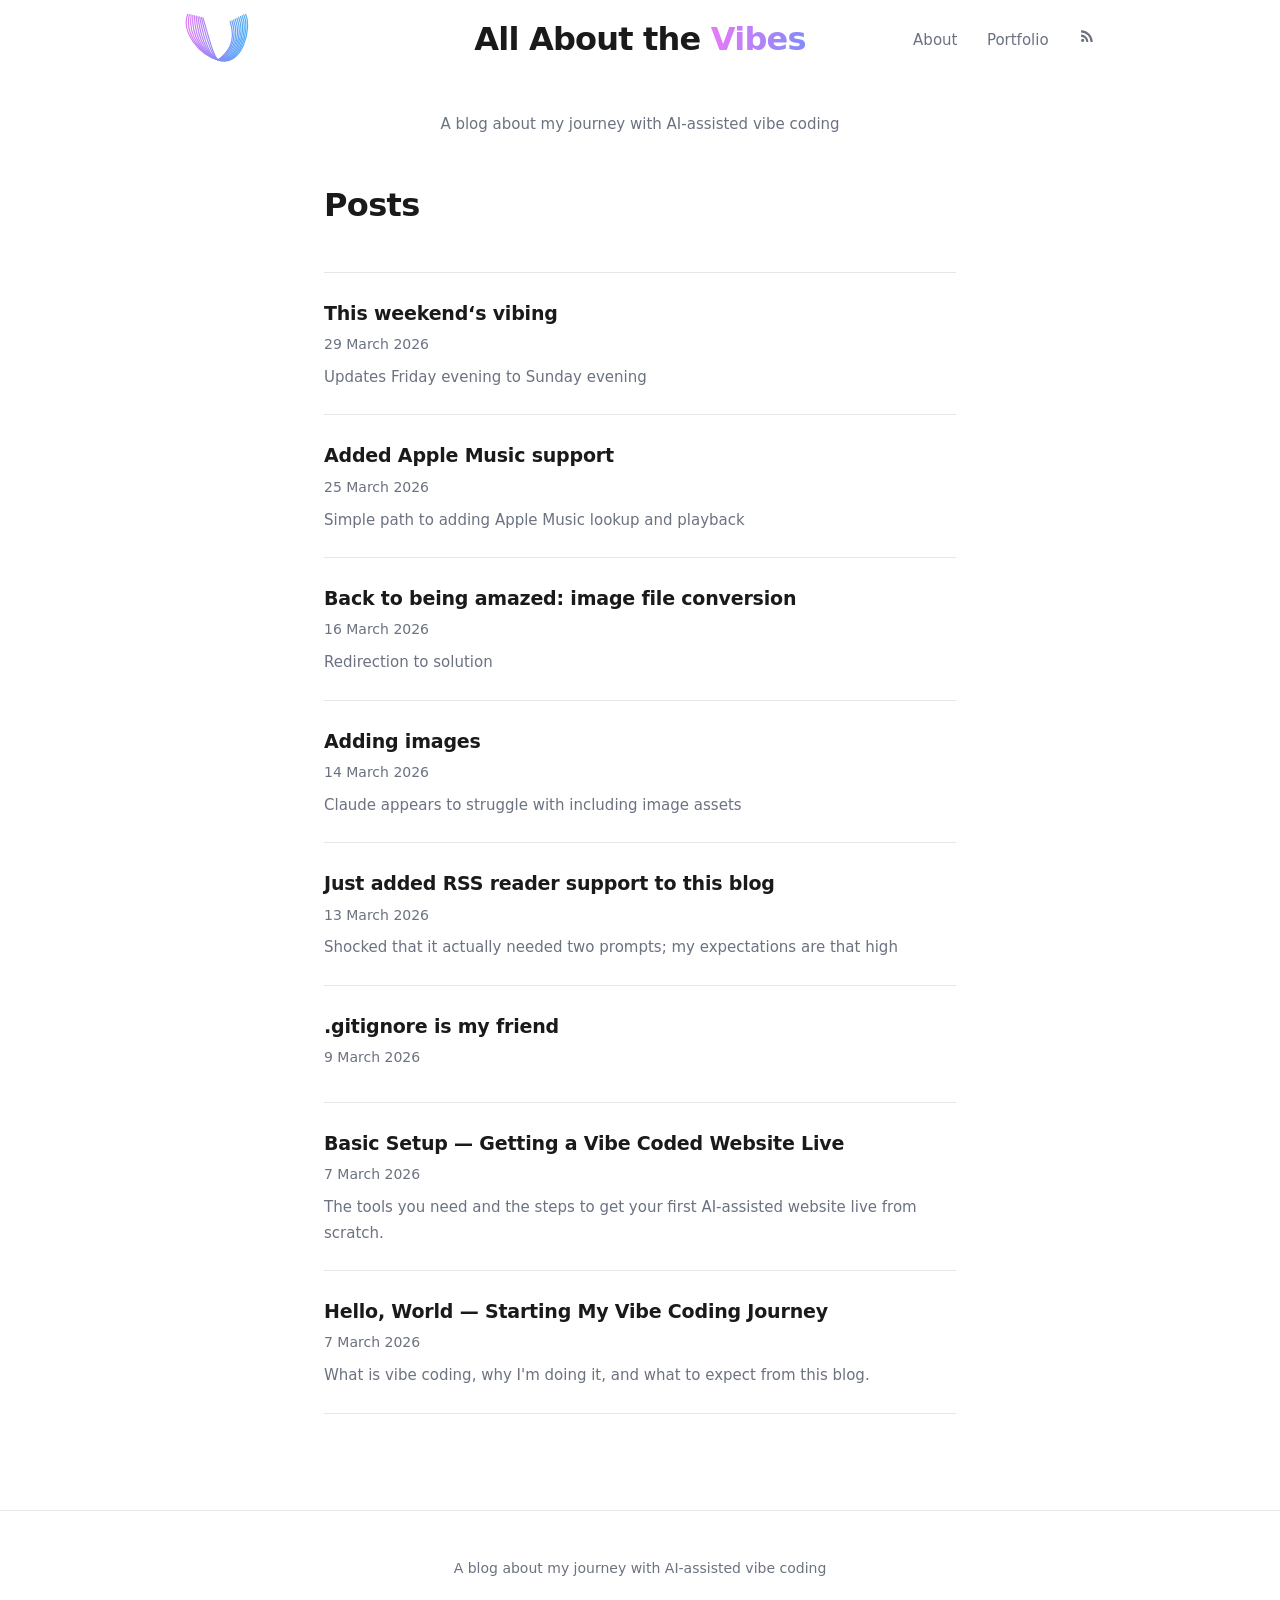
==== commit 2ff91687: "linked both favicons to fix some rss readers" ====
--- a/index.html
+++ b/index.html
@@ -8,6 +8,7 @@
     <link rel="stylesheet" href="/assets/css/styles.css">
     <link rel="alternate" type="application/rss+xml" title="All About the Vibes" href="/feed.xml">
     <link rel="icon" type="image/svg+xml" href="/favicon.svg">
+    <link rel="icon" type="image/png" href="/favicon.png">
   </head>
   <body>
     <header id="site-header" class="header--expanded">
--- a/assets/css/styles.css
+++ b/assets/css/styles.css
@@ -53,6 +53,7 @@
   display: flex;
   align-items: center;
   justify-content: space-between;
+  max-width: 960px;
   padding-top: 1.25rem;
   padding-bottom: 1.25rem;
 }
@@ -87,6 +88,8 @@
     50%       { filter: drop-shadow(0 0 9px rgba(56, 189, 248, 0.65)); }
   }
 }
+
+.header-bar nav { justify-self: end; }
 
 nav a {
   color: var(--muted);
@@ -469,10 +472,10 @@
 }
 
 .header-bar {
-  display: flex;
+  display: grid;
+  grid-template-columns: minmax(0, 1fr) auto minmax(0, 1fr);
   align-items: center;
-  justify-content: space-between;
-  max-width: var(--max-width);
+  max-width: 960px;
   margin: 0 auto;
   padding: 0.875rem 1.5rem;
 }
@@ -481,12 +484,11 @@
   display: inline-flex;
   align-items: center;
   text-decoration: none;
-  flex-shrink: 0;
+  justify-self: start;
 }
 
 /* Single title — centred in header bar, shrinks on scroll */
 .site-title-center {
-  flex: 1;
   text-align: center;
   font-size: clamp(1.5rem, 3.5vw, 2rem);
   font-weight: 800;
